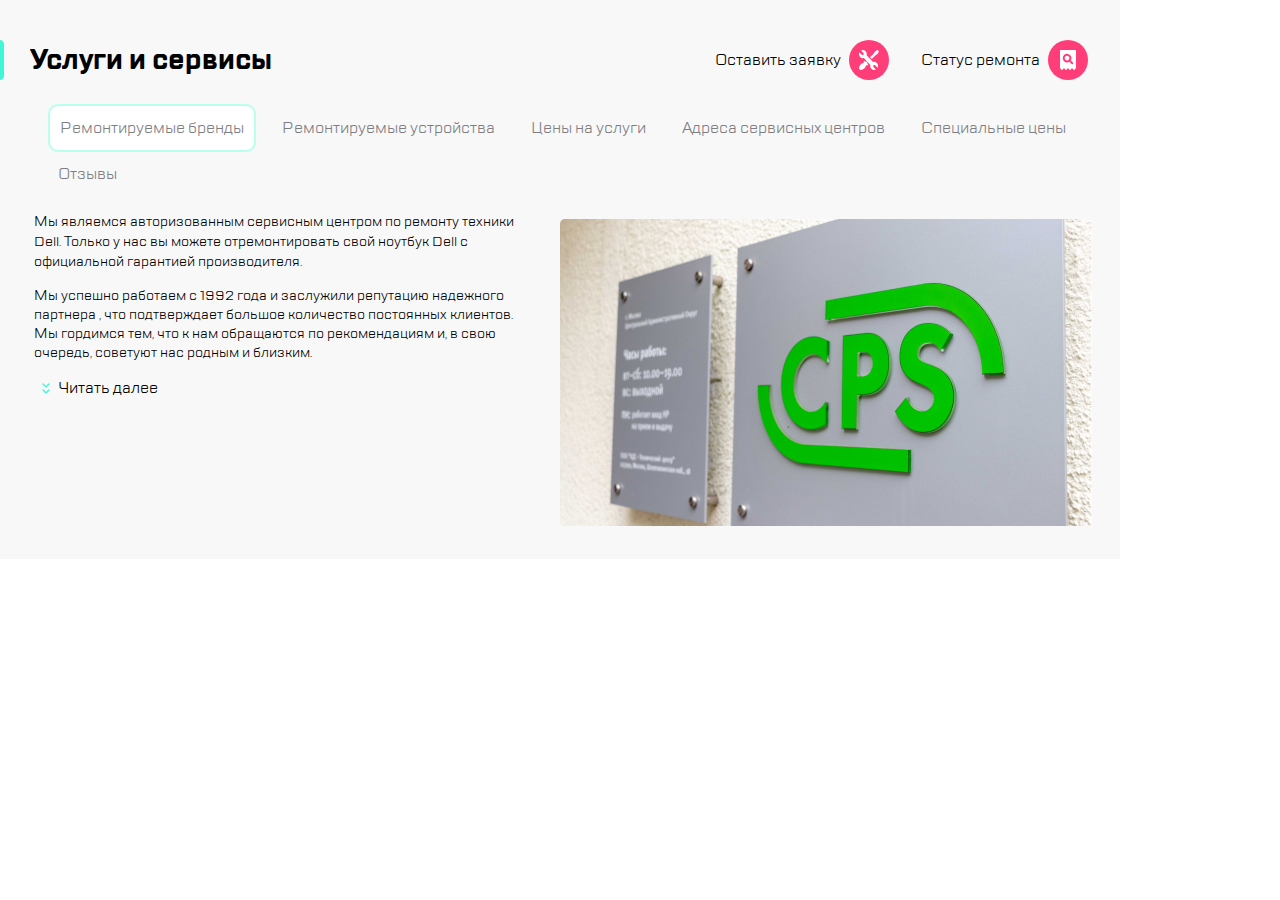
==== index1.3.html @ 2922c7f4 "Update" ====
<!DOCTYPE html>
<html lang="ru">

<head>
    <meta charset="UTF-8">
    <link rel="stylesheet" href="style1.3.css">
    <title>CPS</title>
</head>

<body>
    <header class="header">
        <nav class="navigation">
            <a class="navigation__button"><img src="img/burger.svg" alt="Меню"></a>
            <img class="navigation__divider navigation__divider--first" src="img/divider.svg" alt="Разделитель">
            <a class="navigation__logo"><img src="img/logo.svg" alt="Логотип"></a>
            <img class="navigation__divider navigation__divider--second" src="img/divider.svg" alt="Разделитель">
            <a class="navigation__button"><img src="img/call.svg" alt="Звонок"></a>
            <a class="navigation__button"><img src="img/chat.svg" alt="Чат"></a>
            <a class="navigation__button"><img src="img/profile.svg" alt="Профиль"></a>
            <img class="navigation__divider navigation__divider--third" src="img/divider.svg" alt="Разделитель">
            <a class="navigation__button"><img src="img/repair.svg" alt="Поддержка"></a>
            <a class="navigation__button"><img src="img/checkstatus.svg" alt="Статус"></a>
        </nav>
    </header>
    <main class="content">
        <div class="caption">
            <h1 class="caption__main">Услуги и сервисы</h1>
            <label class="caption__button">
                <span>Оставить заявку</span>
                <button class="caption__button--icon caption__button--repair"></button>
            </label>
            <label class="caption__button">
                <span>Статус ремонта</span>
                <button class="caption__button--icon caption__button--check"></button>
            </label>
        </div>
        <nav class="content__navigation">
            <a class="content__button">Ремонтируемые бренды</a>
            <a class="content__button">Ремонтируемые устройства</a>
            <a class="content__button content__button--deck-hidden">Дополнительные услуги</a>
            <a class="content__button">Цены на услуги</a>
            <a class="content__button">Адреса сервисных центров</a>
            <a class="content__button">Специальные цены</a>
            <a class="content__button">Отзывы</a>
        </nav>
        <section class="content__text">
            <picture>
                <source media="(max-width: 767px)" srcset="img/pic20.jpg">
                <source media="(max-width: 1119px)" srcset="img/pic768.jpg">
                <source media="(min-width: 1120px)" srcset="img/pic1120.jpg">
                <img class="content__picture" src="img/pic1120.jpg" alt=CPS">
            </picture>
            <p class="content__paragraph">Мы являемся авторизованным сервисным центром по ремонту техники Dell.
                Только у нас вы можете отремонтировать свой ноутбук Dell с официальной гарантией производителя.</p>
            <p class="content_paragraph content__paragraph--mobile-hidden">Мы успешно работаем с 1992 года и заслужили
                репутацию надежного партнера
                <span class="content__paragraph--tablet-hidden">, что подтверждает большое количество постоянных
                    клиентов. Мы гордимся тем, что к нам обращаются по рекомендациям и,
                    в свою очередь, советуют нас родным и близким.</span>
            </p>
            <label class="content__spoiler">
                <button class="content__spoiler-icon"></button>
                <span>Читать далее</span>
            </label>
        </section>
    </main>
</body>

</html>
---- style1.3.css ----
@font-face {
    font-family: "TT Lakes";
    src: url(font/TTLakes-Regular.woff) format("woff");
    font-weight: 500;
    font-display: swap;
    font-style: normal;
    ;
}

@font-face {
    font-family: "TT Lakes bold";
    src: url(font/TTLakes-Bold.woff) format("woff");
    font-weight: 700;
    font-display: swap;
    font-style: normal;
}

body {
    margin: 0;
    min-width: 320px;
    font-size: 14px;
    overflow: hidden;
    font-family: "TT Lakes", sans-serif;
}

.header {
    background-color: #FFFFFF;
    border-bottom: solid 1px #D9FFF5;
    overflow: auto;
}

.navigation {
    height: 88px;
    display: flex;
    align-items: center;
}

.navigation__button {
    margin: 24px 0 24px 16px;
    cursor: pointer;
}

.navigation__button:last-child {
    margin-right: 16px;
}

.navigation__divider {
    margin: 28px 0 28px 16px;
}

.navigation__logo {
    margin: auto 0 auto 16px;
    cursor: pointer;
}

.caption__main {
    font-family: "TT Lakes bold", sans-serif;
    font-size: 28px;
    line-height: 40px;
    padding-left: 12px;
    background: url("img/highlight.svg") no-repeat;
    margin: 16px 0;
    box-sizing: border-box;
}

.content {
    padding-top: 24px;
    background: #f8f8f8;
}

.content__navigation {
    display: flex;
    align-items: center;
    white-space: nowrap;
    color: #7E7E82;
    font-size: 16px;
    line-height: 24px;
    overflow: auto;
}

.content__button {
    padding: 10px;
    align-self: auto;
    cursor: pointer;
    margin-left: 16px;
}

.content__button:first-child {
    border: #B8FFEC solid 2px;
    border-radius: 10px;
    background-color: #ffffff;
}

.content__text {
    margin-top: 14px;
    font-weight: 500;
}

.content__paragraph {
    font-size: 14px;
    line-height: 18px;
    margin-top: 0;
}

.content__picture {
    float: right;
    margin-top: 7px;
    margin-left: 36px;
    margin-right: 28px;
    order: -3;
}

.content__spoiler {
    display: flex;
    align-items: center;
    font-family: "TT Lakes", "sans-serif";
    font-size: 16px;
    line-height: 24px;
    cursor: pointer;
}

.content__spoiler-icon {
    cursor: pointer;
    background-color: transparent;
    border: none;
    background-position: center;
    background-repeat: no-repeat;
    width: 24px;
    height: 24px;
    background-image: url("data:image/svg+xml,%3Csvg width='8' height='11' viewBox='0 0 8 11' fill='none' xmlns='http://www.w3.org/2000/svg'%3E%3Cpath fill-rule='evenodd' clip-rule='evenodd' d='M6.50008 0.500076L4.00008 3.00008L1.50008 0.500076C1.22393 0.223933 0.776218 0.223933 0.500076 0.500076C0.223933 0.776218 0.223933 1.22393 0.500075 1.50008L3.29297 4.29297C3.68349 4.68349 4.31666 4.68349 4.70718 4.29297L7.50008 1.50008C7.77622 1.22393 7.77622 0.776218 7.50008 0.500076C7.22393 0.223933 6.77622 0.223933 6.50008 0.500076ZM6.50008 6.50008L4.00008 9.00008L1.50008 6.50008C1.22393 6.22393 0.776218 6.22393 0.500076 6.50008C0.223933 6.77622 0.223933 7.22393 0.500075 7.50008L3.29297 10.293C3.68349 10.6835 4.31666 10.6835 4.70718 10.293L7.50008 7.50008C7.77622 7.22393 7.77622 6.77622 7.50008 6.50008C7.22393 6.22393 6.77622 6.22393 6.50008 6.50008Z' fill='%2341F6D7'/%3E%3C/svg%3E");
}

@media screen and (min-width: 320px) and (max-width: 767px) {
    .navigation__divider--first {
        display: none;
    }

    .caption__button {
        display: none;
    }

    .content {
        height: 509px;
    }

    .content__button:first-child {
        display: none;
    }

    .content__button:nth-child(2) {
        border: #B8FFEC solid 2px;
        border-radius: 10px;
        background-color: #ffffff;
    }

    .content__paragraph--mobile-hidden {
        display: none;
    }

    .content__text {
        display: flex;
        flex-direction: column;
        font-size: 14px;
    }

    .content__picture {
        margin: 0;
        float: left;
    }

    .content__spoiler {
        order: -1;
        margin: 0 auto 16px 16px;
    }

    .content__paragraph {
        order: -2;
        margin-left: 16px;
        margin-right: 16px;
    }
}

@media screen and (min-width: 768px) and (max-width: 1119px) {
    .navigation__divider--second {
        display: none;
    }

    .navigation__logo {
        margin: auto auto auto 16px;
    }

    .caption__main {
        padding-left: 20px;
    }

    .caption__button {
        display: none;
    }

    .content {
        height: 416px;
    }

    .content__button:first-child {
        display: none;
    }

    .content__button:nth-child(2) {
        border: #B8FFEC solid 2px;
        border-radius: 10px;
        background-color: #ffffff;
    }

    .content__paragraph--tablet-hidden {
        display: none;
    }

    .content__text {
        font-size: 14px;
        line-height: 20px;
        margin-left: 24px;
    }

    .content__picture {
        border-radius: 5px;
    }
}

@media screen and (min-width: 1119px) {
    .header {
        display: none;
    }

    .caption {
        display: flex;
        align-items: center;
    }

    .caption__main {
        padding-left: 30px;
        margin-right: auto;
    }

    .caption__button {
        display: flex;
        align-items: center;
        margin-right: 32px;
        font-size: 16px;
        cursor: pointer;
        background-color: #f8f8f8;
    }

    .caption__button--icon {
        width: 40px;
        height: 40px;
        margin-left: 8px;
        border: none;
        cursor: pointer;
        background-color: #f8f8f8;
    }

    .caption__button--repair {
        background-image: url("data:image/svg+xml,%3Csvg width='40' height='40' viewBox='0 0 40 40' fill='none' xmlns='http://www.w3.org/2000/svg'%3E%3Crect width='40' height='40' rx='20' fill='%23FF3E79'/%3E%3Cpath d='M18.2581 23.4583L18.6668 23.0494L16.95 21.3322L16.5412 21.7411L16.3368 21.5367C16.0098 21.1687 15.6828 20.9643 15.3558 21.0052C15.1105 21.0052 14.9061 21.1687 14.7426 21.414C14.4973 21.8229 14.62 22.2726 14.6608 22.5588C14.6608 22.6406 14.7017 22.6815 14.7017 22.7632C14.7017 22.8859 14.7017 23.0494 14.4156 23.0903C14.0068 23.213 13.4754 23.3356 12.944 23.6218C12.2082 24.0307 11.7176 24.3987 11.4315 24.7666C9.91902 26.7291 10.0008 28.4055 10.0008 28.4872C10.0008 28.6099 10.0417 28.6917 10.1234 28.7325L11.2271 29.8773C11.3089 29.9591 11.3906 30 11.4724 30C11.4724 30 11.5133 30 11.595 30C12.0038 30 13.4754 29.9182 15.1922 28.569C15.5601 28.2828 15.928 27.7922 16.3368 27.0562C16.623 26.5656 16.7865 26.0341 16.8682 25.5844C16.95 25.2982 17.0726 25.2982 17.1953 25.2982C17.2361 25.2982 17.3179 25.339 17.3996 25.339C17.5631 25.3799 17.7267 25.4208 17.931 25.4208C18.1354 25.4208 18.3398 25.3799 18.5442 25.2573C18.7895 25.0937 18.953 24.8893 18.9939 24.644C19.0347 24.3169 18.8712 23.9898 18.5033 23.7036L18.2581 23.4583Z' fill='white'/%3E%3Cpath d='M26.884 14.8784L28.0188 14.326C28.0609 14.2835 28.1449 14.241 28.1869 14.1986L29.9101 11.8616C30.0362 11.6916 30.0362 11.4367 29.8681 11.3092L28.6913 10.1195C28.5652 9.99199 28.313 9.9495 28.1449 10.077L25.8333 11.8191C25.7913 11.8616 25.7493 11.9041 25.7072 11.989L25.1609 13.1363L21 17.2154L22.7652 19L26.884 14.8784Z' fill='white'/%3E%3Cpath d='M27.8527 23.0448C26.8636 22.0036 25.4393 21.6288 24.0941 22.0036L17.6453 15.1733C17.7244 14.7985 17.764 14.4653 17.764 14.0905C17.764 13.0493 17.3683 12.0081 16.6166 11.2167C15.588 10.0923 14.045 9.71742 12.6207 10.2172C12.5416 10.2588 12.4229 10.3838 12.3833 10.5504C12.3833 10.6753 12.4229 10.8003 12.502 10.9252L14.4406 12.966C14.8758 13.4241 14.8758 14.2154 14.4406 14.6735C14.0054 15.1317 13.2537 15.1317 12.8185 14.6735L10.8799 12.6328C10.7612 12.5495 10.6425 12.5078 10.4843 12.5495C10.3656 12.5495 10.2469 12.6744 10.2073 12.7994C9.73256 14.2571 10.0886 15.8813 11.1173 16.9642C11.8294 17.7555 12.8581 18.172 13.8867 18.172C14.2032 18.172 14.5593 18.1303 14.8758 18.047L21.3642 24.8773C21.0082 26.2933 21.4038 27.7927 22.3533 28.8339C23.105 29.6252 24.0546 30 25.0832 30C25.5184 30 25.914 29.9167 26.3492 29.7918C26.4679 29.7501 26.5866 29.6252 26.6262 29.5002C26.6658 29.3753 26.6262 29.2087 26.5075 29.1254L24.5689 27.0846C24.3711 26.8764 24.2128 26.5432 24.2128 26.21C24.2128 25.8768 24.3315 25.5853 24.5689 25.3354C24.8063 25.0855 25.0832 24.9606 25.3997 24.9606C25.7162 24.9606 25.9932 25.0855 26.2306 25.3354L28.1692 27.3762C28.2879 27.4595 28.4065 27.5011 28.5252 27.5011C28.6439 27.4595 28.7626 27.3762 28.8022 27.2512C28.9209 26.8348 29 26.3766 29 25.9185C29 24.8356 28.6044 23.7944 27.8527 23.0448Z' fill='white'/%3E%3C/svg%3E%0A");
    }

    .caption__button--check {
        background-image: url("data:image/svg+xml,%3Csvg width='40' height='40' viewBox='0 0 40 40' fill='none' xmlns='http://www.w3.org/2000/svg'%3E%3Crect width='40' height='40' rx='20' fill='%23FF3E79'/%3E%3Cpath fill-rule='evenodd' clip-rule='evenodd' d='M12 11C12 10.4477 12.4477 10 13 10H27C27.5523 10 28 10.4477 28 11V28.5C27.1716 28.5 26.5001 29.1715 26.5 29.9999H25.5C25.4999 29.1715 24.8284 28.5 24 28.5C23.1716 28.5 22.5001 29.1715 22.5 29.9999H21.5C21.4999 29.1715 20.8284 28.5 20 28.5C19.1716 28.5 18.5001 29.1715 18.5 29.9999H17.5C17.4999 29.1715 16.8284 28.5 16 28.5C15.1716 28.5 14.5001 29.1715 14.5 29.9999H13.5C13.4999 29.1715 12.8284 28.5 12 28.5V11ZM21.4164 21.7884C20.5536 22.3444 19.4704 22.5936 18.3296 22.3827C16.5275 22.0472 15.0896 20.5327 14.8595 18.7114C14.4952 15.8261 16.9493 13.4201 19.8538 13.8802C21.656 14.1678 23.1035 15.644 23.4007 17.4365C23.5828 18.5485 23.324 19.5741 22.7872 20.4273L24.8961 22.5265C25.2699 22.9004 25.2699 23.5138 24.8961 23.8877C24.5126 24.2711 23.8991 24.2711 23.5253 23.8973L21.4164 21.7884ZM16.7059 18.0588C16.7059 16.76 17.76 15.7059 19.0588 15.7059C20.3576 15.7059 21.4118 16.76 21.4118 18.0588C21.4118 19.3576 20.3576 20.4118 19.0588 20.4118C17.76 20.4118 16.7059 19.3576 16.7059 18.0588Z' fill='white'/%3E%3C/svg%3E%0A");
    }

    .content {
        height: 535px;
        width: 1120px;
    }

    .content__navigation {
        flex-wrap: wrap;
        margin-top: 8px;
        margin-left: 32px;
        margin-right: 25px;
    }

    .content__text {
        margin-top: 16px;
        margin-left: 34px;
    }

    .content__paragraph {
        font-size: 14px;
        line-height: 20px;
    }

    .content__picture {
        border-radius: 5px;
    }

    .content__spoiler {
        margin-top: 13px;
    }

    .content__button--deck-hidden {
        display: none;
    }
}
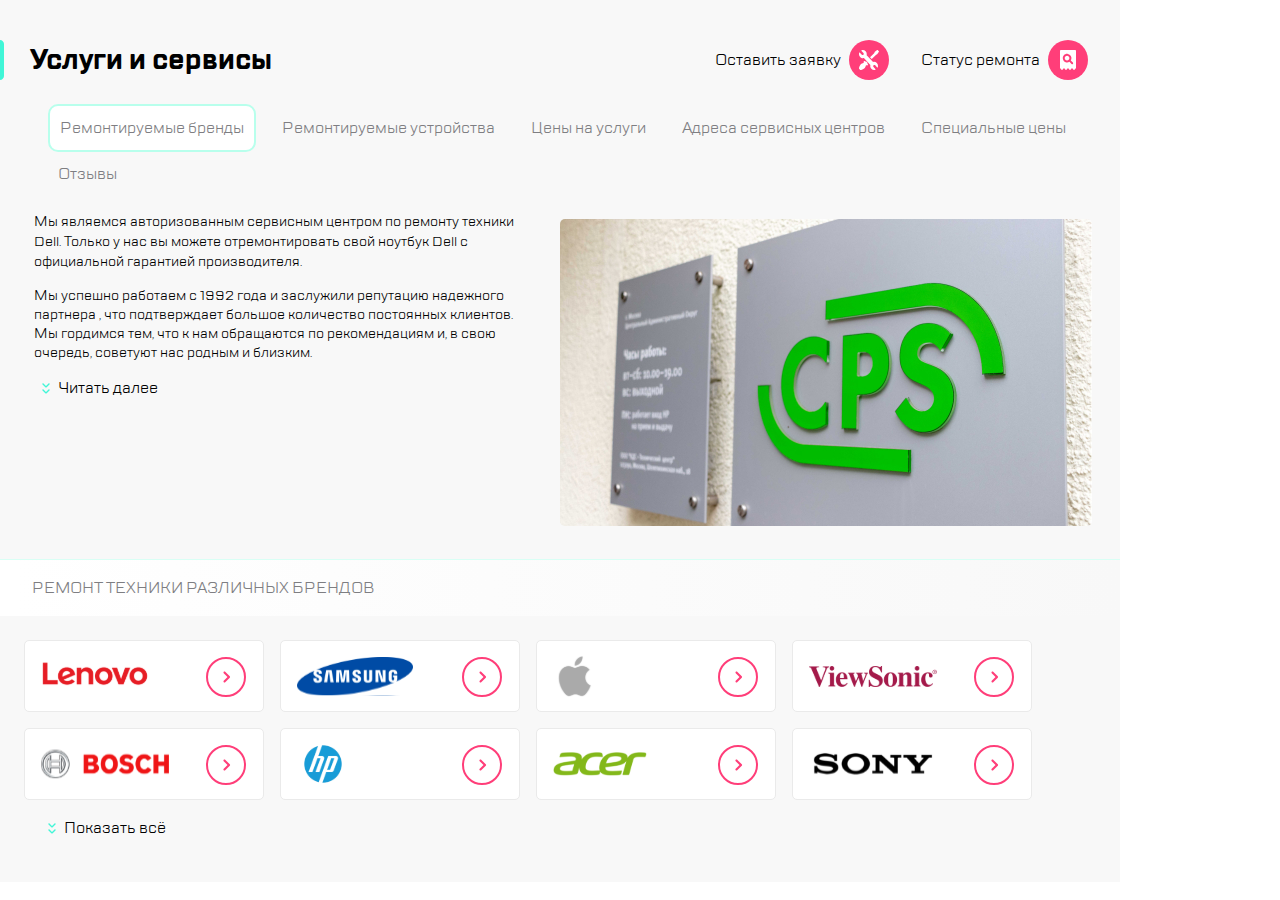
==== commit efe739b0: "update" ====
--- a/index1.3.html
+++ b/index1.3.html
@@ -4,6 +4,7 @@
 <head>
     <meta charset="UTF-8">
     <link rel="stylesheet" href="style1.3.css">
+    <link rel="stylesheet" href="https://cdn.jsdelivr.net/npm/swiper@8/swiper-bundle.min.css">
     <title>CPS</title>
 </head>
 
@@ -22,48 +23,108 @@
             <a class="navigation__button"><img src="img/checkstatus.svg" alt="Статус"></a>
         </nav>
     </header>
-    <main class="content">
-        <div class="caption">
-            <h1 class="caption__main">Услуги и сервисы</h1>
-            <label class="caption__button">
-                <span>Оставить заявку</span>
-                <button class="caption__button--icon caption__button--repair"></button>
-            </label>
-            <label class="caption__button">
-                <span>Статус ремонта</span>
-                <button class="caption__button--icon caption__button--check"></button>
+    <main>
+        <div class="content">
+            <div class="caption">
+                <h1 class="caption__main">Услуги и сервисы</h1>
+                <label class="caption__button">
+                    <span>Оставить заявку</span>
+                    <button class="caption__button--icon caption__button--repair"></button>
+                </label>
+                <label class="caption__button">
+                    <span>Статус ремонта</span>
+                    <button class="caption__button--icon caption__button--check"></button>
+                </label>
+            </div>
+            <nav class="content__navigation">
+                <a class="content__button">Ремонтируемые бренды</a>
+                <a class="content__button">Ремонтируемые устройства</a>
+                <a class="content__button content__button--deck-hidden">Дополнительные услуги</a>
+                <a class="content__button">Цены на услуги</a>
+                <a class="content__button">Адреса сервисных центров</a>
+                <a class="content__button">Специальные цены</a>
+                <a class="content__button">Отзывы</a>
+            </nav>
+            <section class="content__text">
+                <picture>
+                    <source media="(max-width: 767px)" srcset="img/pic20.jpg">
+                    <source media="(max-width: 1119px)" srcset="img/pic768.jpg">
+                    <source media="(min-width: 1120px)" srcset="img/pic1120.jpg">
+                    <img class="content__picture" src="img/pic1120.jpg" alt=CPS">
+                </picture>
+                <p class="content__paragraph">Мы являемся авторизованным сервисным центром по ремонту техники Dell.
+                    Только у нас вы можете отремонтировать свой ноутбук Dell с официальной гарантией производителя.</p>
+                <p class="content_paragraph content__paragraph--mobile-hidden">Мы успешно работаем с 1992 года и
+                    заслужили
+                    репутацию надежного партнера
+                    <span class="content__paragraph--tablet-hidden">, что подтверждает большое количество постоянных
+                        клиентов. Мы гордимся тем, что к нам обращаются по рекомендациям и,
+                        в свою очередь, советуют нас родным и близким.</span>
+                </p>
+                <label class="content__spoiler">
+                    <button class="content__spoiler-icon"></button>
+                    <span>Читать далее</span>
+                </label>
+            </section>
+        </div>
+        <h2 class="block-title">Ремонт техники различных брендов</h2>
+        <div class="block-swiper">
+            <!-- Свайпер для мобилок -->
+            <div class="swiper">
+                <div class="swiper-wrapper">
+                    <div class="swiper-slide swiper-slide--lenovo"><a href="#" class="swiper-slide__button"></a></div>
+                    <div class="swiper-slide swiper-slide--samsung"><a href="#" class="swiper-slide__button"></a></div>
+                    <div class="swiper-slide swiper-slide--apple"><a href="#" class="swiper-slide__button"></a></div>
+                    <div class="swiper-slide swiper-slide--sonic"><a href="#" class="swiper-slide__button"></a></div>
+                    <div class="swiper-slide swiper-slide--bosch"><a href="#" class="swiper-slide__button"></a></div>
+                    <div class="swiper-slide swiper-slide--hp"><a href="#" class="swiper-slide__button"></a></div>
+                    <div class="swiper-slide swiper-slide--acer"><a href="#" class="swiper-slide__button"></a></div>
+                    <div class="swiper-slide swiper-slide--sony"><a href="#" class="swiper-slide__button"></a></div>
+                    <div class="swiper-slide swiper-slide--lenovo"><a href="#" class="swiper-slide__button"></a></div>
+                    <div class="swiper-slide swiper-slide--samsung swiper-slide--hidden"><a href="#"
+                            class="swiper-slide__button"></a></div>
+                    <div class="swiper-slide swiper-slide--apple swiper-slide--hidden"><a href="#"
+                            class="swiper-slide__button"></a></div>
+                </div>
+            </div>
+            <div class="swiper-pagination"></div>
+            <!-- "Свайпер" для планшетов и ПК -->
+            <div class="swiper-desktop">
+                <div class="swiper-slide--desktop swiper-slide--lenovo"><a href="#" class="swiper-slide__button"></a>
+                </div>
+                <div class="swiper-slide--desktop swiper-slide--samsung"><a href="#" class="swiper-slide__button"></a>
+                </div>
+                <div class="swiper-slide--desktop swiper-slide--apple"><a href="#" class="swiper-slide__button"></a>
+                </div>
+                <div class="swiper-slide--desktop swiper-slide--sonic"><a href="#" class="swiper-slide__button"></a>
+                </div>
+                <div class="swiper-slide--desktop swiper-slide--bosch"><a href="#" class="swiper-slide__button"></a>
+                </div>
+                <div class="swiper-slide--desktop swiper-slide--hp"><a href="#" class="swiper-slide__button"></a></div>
+                <div class="swiper-slide--desktop swiper-slide--acer"><a href="#" class="swiper-slide__button"></a>
+                </div>
+                <div class="swiper-slide--desktop swiper-slide--sony"><a href="#" class="swiper-slide__button"></a>
+                </div>
+                <div class="swiper-slide--desktop swiper-slide--lenovo swiper-slide--desktop-hidden"><a href="#"
+                        class="swiper-slide__button"></a>
+                </div>
+                <div class="swiper-slide--desktop swiper-slide--samsung swiper-slide--desktop-hidden"><a href="#"
+                        class="swiper-slide__button"></a>
+                </div>
+                <div class="swiper-slide--desktop swiper-slide--apple swiper-slide--desktop-hidden"><a href="#"
+                        class="swiper-slide__button"></a>
+                </div>
+            </div>
+            <label class="content__spoiler swiper__spoiler swiper__spoiler--hidden">
+                <button class="content__spoiler-icon swiper__spoiler-icon"></button>
+                <span class="swiper__spoiler-text">Показать всё</span>
             </label>
         </div>
-        <nav class="content__navigation">
-            <a class="content__button">Ремонтируемые бренды</a>
-            <a class="content__button">Ремонтируемые устройства</a>
-            <a class="content__button content__button--deck-hidden">Дополнительные услуги</a>
-            <a class="content__button">Цены на услуги</a>
-            <a class="content__button">Адреса сервисных центров</a>
-            <a class="content__button">Специальные цены</a>
-            <a class="content__button">Отзывы</a>
-        </nav>
-        <section class="content__text">
-            <picture>
-                <source media="(max-width: 767px)" srcset="img/pic20.jpg">
-                <source media="(max-width: 1119px)" srcset="img/pic768.jpg">
-                <source media="(min-width: 1120px)" srcset="img/pic1120.jpg">
-                <img class="content__picture" src="img/pic1120.jpg" alt=CPS">
-            </picture>
-            <p class="content__paragraph">Мы являемся авторизованным сервисным центром по ремонту техники Dell.
-                Только у нас вы можете отремонтировать свой ноутбук Dell с официальной гарантией производителя.</p>
-            <p class="content_paragraph content__paragraph--mobile-hidden">Мы успешно работаем с 1992 года и заслужили
-                репутацию надежного партнера
-                <span class="content__paragraph--tablet-hidden">, что подтверждает большое количество постоянных
-                    клиентов. Мы гордимся тем, что к нам обращаются по рекомендациям и,
-                    в свою очередь, советуют нас родным и близким.</span>
-            </p>
-            <label class="content__spoiler">
-                <button class="content__spoiler-icon"></button>
-                <span>Читать далее</span>
-            </label>
-        </section>
     </main>
+
+    <script src="https://cdn.jsdelivr.net/npm/swiper@8/swiper-bundle.min.js"></script>
+    <script src="swiper.js"></script>
+    <script src="spoiler.js"></script>
 </body>
 
 </html>--- a/style1.3.css
+++ b/style1.3.css
@@ -19,7 +19,8 @@
     margin: 0;
     min-width: 320px;
     font-size: 14px;
-    overflow: hidden;
+    overflow-x: hidden;
+    overflow-y: auto;
     font-family: "TT Lakes", sans-serif;
 }
 
@@ -130,6 +131,130 @@
     background-image: url("data:image/svg+xml,%3Csvg width='8' height='11' viewBox='0 0 8 11' fill='none' xmlns='http://www.w3.org/2000/svg'%3E%3Cpath fill-rule='evenodd' clip-rule='evenodd' d='M6.50008 0.500076L4.00008 3.00008L1.50008 0.500076C1.22393 0.223933 0.776218 0.223933 0.500076 0.500076C0.223933 0.776218 0.223933 1.22393 0.500075 1.50008L3.29297 4.29297C3.68349 4.68349 4.31666 4.68349 4.70718 4.29297L7.50008 1.50008C7.77622 1.22393 7.77622 0.776218 7.50008 0.500076C7.22393 0.223933 6.77622 0.223933 6.50008 0.500076ZM6.50008 6.50008L4.00008 9.00008L1.50008 6.50008C1.22393 6.22393 0.776218 6.22393 0.500076 6.50008C0.223933 6.77622 0.223933 7.22393 0.500075 7.50008L3.29297 10.293C3.68349 10.6835 4.31666 10.6835 4.70718 10.293L7.50008 7.50008C7.77622 7.22393 7.77622 6.77622 7.50008 6.50008C7.22393 6.22393 6.77622 6.22393 6.50008 6.50008Z' fill='%2341F6D7'/%3E%3C/svg%3E");
 }
 
+.block-title {
+    min-height: 55px;
+    margin: 0;
+    border-top: 1px solid #D9FFF5;
+    background: linear-gradient(270deg, #F8F8F8 0%, #FFFFFF 98.61%);
+    padding: 16px 16px;
+    display: flex;
+    box-sizing: border-box;
+    align-items: center;
+    font-size: 16px;
+    font-weight: normal;
+    line-height: 24px;
+    color: #7E7E82;
+    text-transform: uppercase;
+}
+
+.block-swiper {
+    position: relative;
+    background: #f8f8f8;
+    min-height: 150px;
+    min-width: 320px;
+    box-sizing: border-box;
+    padding-bottom: 16px;
+}
+
+.swiper {
+    position: relative;
+    top: 16px;
+    margin-left: 16px !important;
+    width: 240px;
+    height: 72px;
+    border: 1px solid #EAEAEA;
+    border-radius: 5px;
+    background-color: #fff;
+    box-sizing: border-box;
+}
+
+.swiper-slide--lenovo {
+    background: 16px url("img/Lenovo.svg") no-repeat;
+}
+
+.swiper-slide--samsung {
+    background: 16px url("img/Samsung.svg") no-repeat;
+}
+
+.swiper-slide--apple {
+    background: 16px url("img/Apple.svg") no-repeat;
+}
+
+.swiper-slide--sonic {
+    background: 16px url("img/ViewSonic.svg") no-repeat;
+}
+
+.swiper-slide--bosch {
+    background: 16px url("img/Bosch.svg") no-repeat;
+}
+
+.swiper-slide--hp {
+    background: 16px url("img/Hp.svg") no-repeat;
+}
+
+.swiper-slide--acer {
+    background: 16px url("img/Acer.svg") no-repeat;
+}
+
+.swiper-slide--sony {
+    background: 16px url("img/Sony.svg") no-repeat;
+}
+
+.swiper-slide__button {
+    position: absolute;
+    right: 1px;
+    width: 40px;
+    height: 40px;
+    margin: 16px 16px 16px auto;
+    background: url('img/go.svg') no-repeat;
+    z-index: 10;
+}
+
+.swiper-pagination-bullet-active {
+    background-color: #B5B6BC !important;
+    transform: scale(1.1);
+}
+
+.swiper-pagination {
+    text-align: start !important;
+    width: 14px;
+    height: 14px;
+    margin: 20px auto auto 55px;
+    position: static !important;
+}
+
+.swiper-desktop {
+    display: flex;
+    flex-wrap: wrap;
+    padding: 24px 24px 0 8px;
+    min-width: 768px;
+    min-height: 150px;
+}
+
+.swiper-slide--desktop {
+    position: relative;
+    min-width: 240px;
+    height: 72px;
+    border: 1px solid #EAEAEA;
+    border-radius: 5px;
+    background-color: #fff;
+    box-sizing: border-box;
+    margin-left: 16px;
+    margin-bottom: 16px;
+}
+
+.swiper-slide--desktop-hidden {
+    display: none;
+}
+
+.swiper__spoiler {
+    margin: 0 0 0 40px !important;
+}
+
+.rotate {
+    transform: rotate(180deg);
+}
+
 @media screen and (min-width: 320px) and (max-width: 767px) {
     .navigation__divider--first {
         display: none;
@@ -178,6 +303,18 @@
         margin-left: 16px;
         margin-right: 16px;
     }
+
+    .swiper-slide--hidden {
+        display: none;
+    }
+
+    .swiper__spoiler--hidden {
+        display: none;
+    }
+
+    .swiper-desktop {
+        display: none;
+    }
 }
 
 @media screen and (min-width: 768px) and (max-width: 1119px) {
@@ -224,9 +361,31 @@
     .content__picture {
         border-radius: 5px;
     }
+
+    .block-title {
+        padding-left: 24px;
+    }
+
+    .swiper-pagination,
+    .swiper {
+        display: none;
+    }
+
+    .block-swiper {
+        min-height: 266px;
+    }
+
+    .swiper-desktop>.swiper-slide--sony,
+    .swiper-desktop>.swiper-slide--sonic {
+        display: none;
+    }
 }
 
 @media screen and (min-width: 1119px) {
+    body {
+        width: 1120px;
+    }
+
     .header {
         display: none;
     }
@@ -300,4 +459,17 @@
     .content__button--deck-hidden {
         display: none;
     }
+
+    .block-title {
+        padding-left: 32px;
+    }
+
+    .swiper-pagination,
+    .swiper {
+        display: none;
+    }
+
+    .block-swiper {
+        min-height: 266px;
+    }
 }